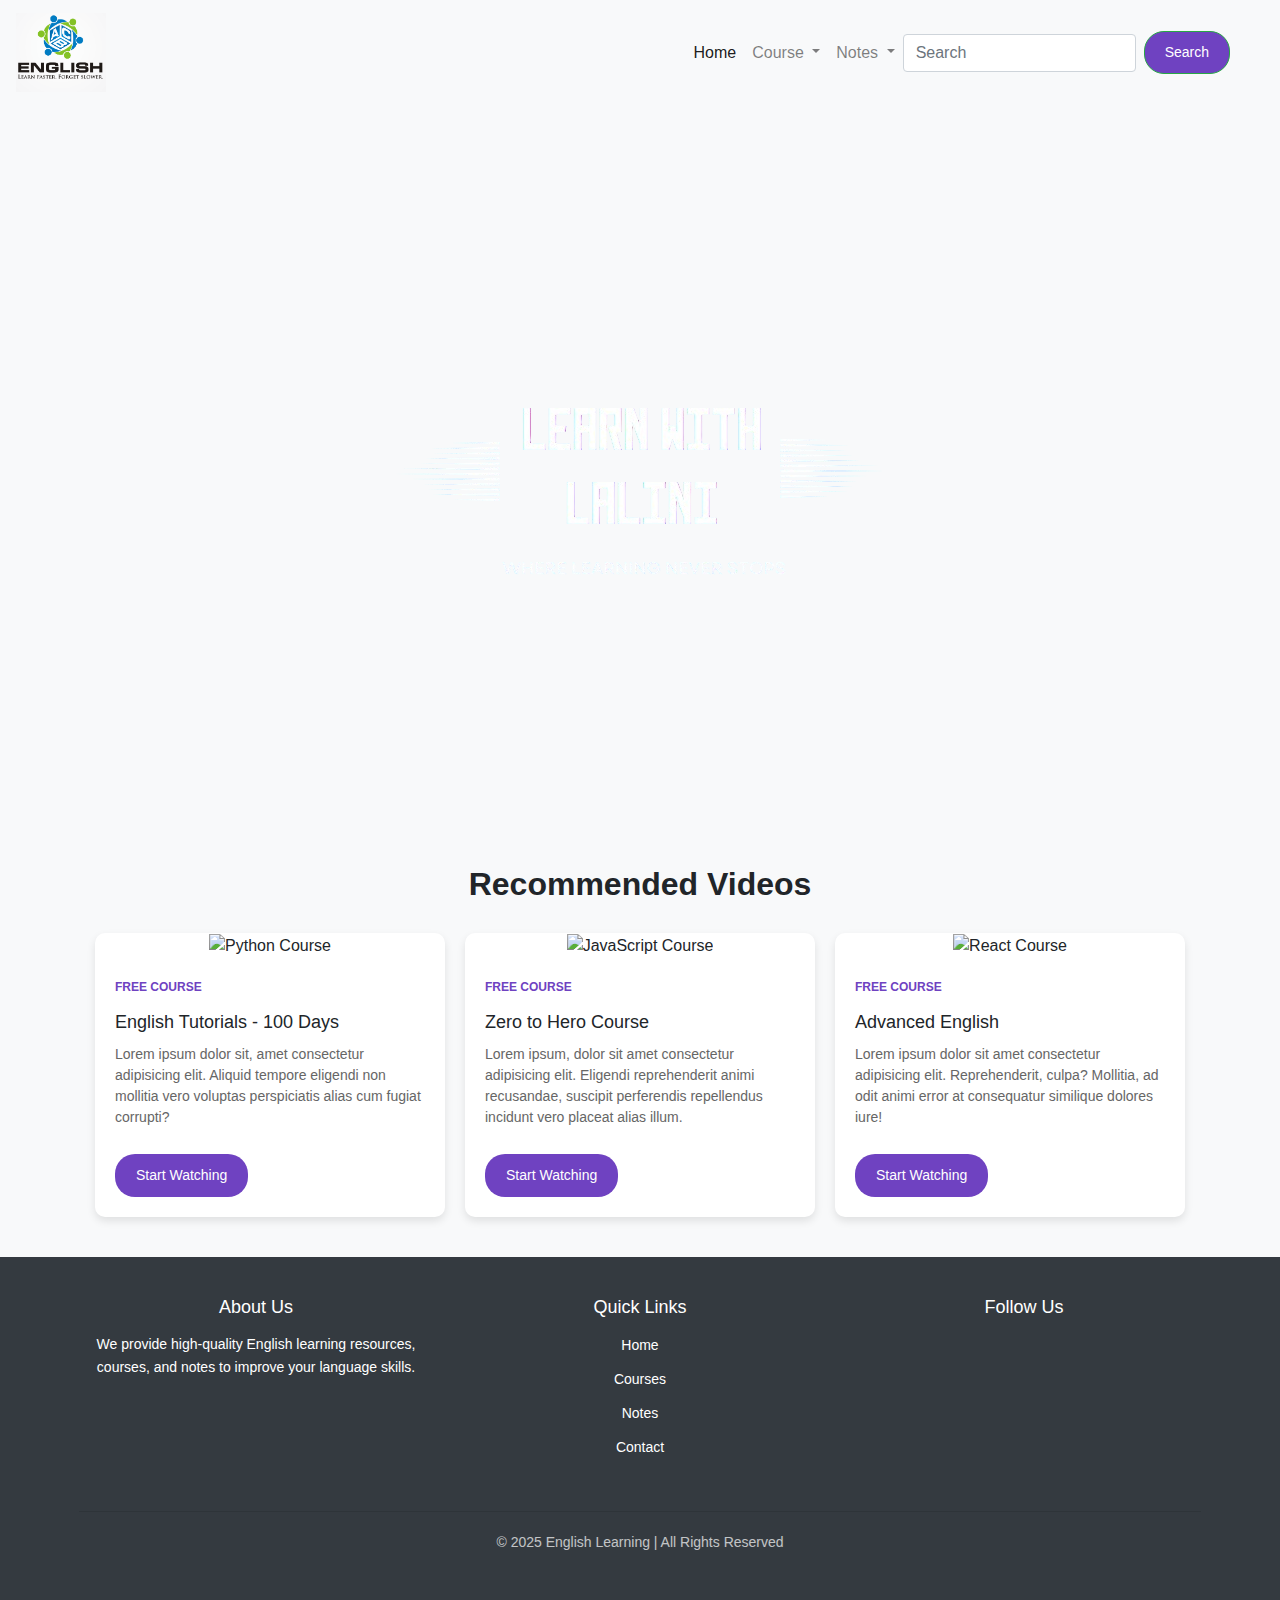
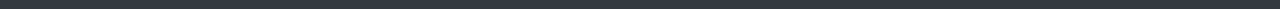
==== index.html @ 873be14e "hi  vijay" ====
<!DOCTYPE html>
<html>

<head>
    <link rel="stylesheet" href="https://stackpath.bootstrapcdn.com/bootstrap/4.5.2/css/bootstrap.min.css"
        integrity="sha384-JcKb8q3iqJ61gNV9KGb8thSsNjpSL0n8PARn9HuZOnIxN0hoP+VmmDGMN5t9UJ0Z" crossorigin="anonymous" />
    <script src="https://code.jquery.com/jquery-3.5.1.slim.min.js"
        integrity="sha384-DfXdz2htPH0lsSSs5nCTpuj/zy4C+OGpamoFVy38MVBnE+IbbVYUew+OrCXaRkfj"
        crossorigin="anonymous"></script>
    <script src="https://cdn.jsdelivr.net/npm/popper.js@1.16.1/dist/umd/popper.min.js"
        integrity="sha384-9/reFTGAW83EW2RDu2S0VKaIzap3H66lZH81PoYlFhbGU+6BZp6G7niu735Sk7lN"
        crossorigin="anonymous"></script>
    <script src="https://stackpath.bootstrapcdn.com/bootstrap/4.5.2/js/bootstrap.min.js"
        integrity="sha384-B4gt1jrGC7Jh4AgTPSdUtOBvfO8shuf57BaghqFfPlYxofvL8/KUEfYiJOMMV+rV"
        crossorigin="anonymous"></script>
    <script src="https://kit.fontawesome.com/20c5629a29.js" crossorigin="anonymous"></script>
    <link rel="stylesheet" href="style.css">
</head>

<body>
    <div class="head-container">
        <nav class="navbar navbar-expand-lg navbar-light bg-light">
            <a class="navbar-brand" href="#">
                <img src="logo.png" class="food-munch-logo" alt="Logo" />
            </a>
            <button class="navbar-toggler" type="button" data-toggle="collapse" data-target="#navbarSupportedContent"
                aria-controls="navbarSupportedContent" aria-expanded="false" aria-label="Toggle navigation">
                <span class="navbar-toggler-icon"></span>
            </button>

            <div class="collapse navbar-collapse" id="navbarSupportedContent">
                <ul class="navbar-nav mr-auto">
                    <li class="nav-item active">
                        <a class="nav-link" href="#">Home <span class="sr-only">(current)</span></a>
                    </li>
                    <li class="nav-item dropdown">
                        <a class="nav-link dropdown-toggle" href="#" id="navbarDropdown" role="button"
                            data-toggle="dropdown" aria-haspopup="true" aria-expanded="false">
                            Course
                        </a>
                        <div class="dropdown-menu" aria-labelledby="navbarDropdown">
                            <a class="dropdown-item" href="#">Course 1 name</a>
                            <a class="dropdown-item" href="#">Course 2 name</a>
                            <!-- <div class="dropdown-divider"></div> -->
                            <a class="dropdown-item" href="#">Course 3 name</a>
                        </div>
                    </li>
                    <li class="nav-item dropdown">
                        <a class="nav-link dropdown-toggle" href="#" id="navbarDropdown" role="button"
                            data-toggle="dropdown" aria-haspopup="true" aria-expanded="false">
                            Notes
                        </a>
                        <div class="dropdown-menu" aria-labelledby="navbarDropdown">
                            <a class="dropdown-item" href="/rough/notes/english_grammar.pdf">English Grammar</a>
                            <a class="dropdown-item" href="/rough/notes/spoken_english.pdf">Spoken English Tips</a>
                            <!-- <div class="dropdown-divider"></div> -->
                            <a class="dropdown-item" href="/rough/notes/Writen_skill.pdf">Writing Skills Guide</a>
                        </div>
                    </li>
                    
                </ul>
                <form class="form-inline my-2 my-lg-0">
                    <input class="form-control mr-sm-2" type="search" placeholder="Search" aria-label="Search">
                    <button class="btn btn-outline-success my-2 my-sm-0" type="submit">Search</button>
                </form>
            </div>
          
        </nav>
      
    </div>
    <div class="main-container">
    <img src="/back.png" alt="">
    </div>
    <div class="container">
        <h2 class="text-center">Recommended Videos</h2>
        <div class="courses">
            <!-- Course Card 1 -->
            <div class="course-card">
                <img src="https://genlish.com/wp-content/uploads/2017/04/English1.jpg" alt="Python Course">
                <div class="card-content">
                    <p class="tag">Free Course</p>
                    <h5>English Tutorials - 100 Days</h5>
                    <p>Lorem ipsum dolor sit, amet consectetur adipisicing elit. Aliquid tempore eligendi non mollitia vero voluptas perspiciatis alias cum fugiat corrupti?</p>
                    <a href="#" class="btn">Start Watching</a>
                </div>
            </div>

            <!-- Course Card 2 -->
            <div class="course-card">
                <img src="https://cdn.pixabay.com/photo/2017/09/07/10/07/english-2724442_1280.jpg" alt="JavaScript Course">
                <div class="card-content">
                    <p class="tag">Free Course</p>
                    <h5>Zero to Hero Course</h5>
                    <p>Lorem ipsum, dolor sit amet consectetur adipisicing elit. Eligendi reprehenderit animi recusandae, suscipit perferendis repellendus incidunt vero placeat alias illum.</p>
                    <a href="#" class="btn">Start Watching</a>
                </div>
            </div>

            <!-- Course Card 3 -->
            <div class="course-card">
                <img src="https://t4.ftcdn.net/jpg/05/18/65/75/360_F_518657595_keQdDMCfv8SgYvjOgPMe8BCx7hkuplIf.jpg" alt="React Course">
                <div class="card-content">
                    <p class="tag">Free Course</p>
                    <h5>Advanced English</h5>
                    <p>Lorem ipsum dolor sit amet consectetur adipisicing elit. Reprehenderit, culpa? Mollitia, ad odit animi error at consequatur similique dolores iure!</p>
                    <a href="#" class="btn">Start Watching</a>
                </div>
            </div>
        </div>
    </div>
    <footer class="footer">
        <div class="container">
            <div class="row">
                <div class="footer-col">
                    <h4>About Us</h4>
                    <p>We provide high-quality English learning resources, courses, and notes to improve your language skills.</p>
                </div>
    
                <div class="footer-col">
                    <h4>Quick Links</h4>
                    <ul>
                        <li><a href="index.html">Home</a></li>
                        <li><a href="#">Courses</a></li>
                        <li><a href="notes.html">Notes</a></li>
                        <li><a href="#">Contact</a></li>
                    </ul>
                </div>
    
                <div class="footer-col">
                    <h4>Follow Us</h4>
                    
                </div>
            </div>
            <hr>
            <p class="copyright">&copy; 2025 English Learning | All Rights Reserved</p>
        </div>
    </footer>
    

</body>

</html>
---- style.css ----
@import url("https://fonts.googleapis.com/css2?family=Bree+Serif&family=Caveat:wght@400;700&family=Lobster&family=Monoton&family=Open+Sans:ital,wght@0,400;0,700;1,400;1,700&family=Playfair+Display+SC:ital,wght@0,400;0,700;1,700&family=Playfair+Display:ital,wght@0,400;0,700;1,700&family=Roboto:ital,wght@0,400;0,700;1,400;1,700&family=Source+Sans+Pro:ital,wght@0,400;0,700;1,700&family=Work+Sans:ital,wght@0,400;0,700;1,700&display=swap");
body {
    font-family: 'Poppins', sans-serif;
    background-color: #f8f9fa;
    margin: 0;
    padding: 0;
}

.head-container
{
    position: relative;
}
.collapse{
    position: absolute;
    right: 50px;
}
.food-munch-logo {
    width: 90px;

}
.main-container
{
    background-image: url('https://png.pngtree.com/thumb_back/fh260/background/20190220/ourmid/pngtree-cartoon-education-training-cram-school-image_9149.jpg');
    height: 80vh;
    background-size: cover;
    background-position: center;
    background-attachment: fixed;
    display: flex;
    justify-content: center;
    align-items: center;
    background-repeat: no-repeat;
}

.container {
    width: 90%;
    max-width: 1200px;
    margin: 40px auto;
    text-align: center;
}

h2 {
    font-weight: 600;
    margin-bottom: 30px;
}

/* Course Cards Layout */
.courses {
    display: flex;
    justify-content: center;
    flex-wrap: wrap;
    gap: 20px;
}

/* Individual Course Card */
.course-card {
    background: white;
    width: 100%;
    max-width: 350px;
    border-radius: 10px;
    overflow: hidden;
    box-shadow: 0 4px 8px rgba(0, 0, 0, 0.1);
    transition: 0.3s ease-in-out;
}

.course-card:hover {
    transform: translateY(-5px);
    box-shadow: 0 6px 12px rgba(0, 0, 0, 0.15);
}

.course-card img {
    width: 100%;
    height: 200px;
    object-fit: cover;
}

.card-content {
    padding: 20px;
    text-align: left;
}

.tag {
    font-size: 12px;
    text-transform: uppercase;
    color: #6f42c1;
    font-weight: bold;
}

h5 {
    font-size: 18px;
    margin: 10px 0;
}

p {
    font-size: 14px;
    color: #666;
}

.btn {
    display: inline-block;
    background-color: #6f42c1;
    color: white;
    text-decoration: none;
    padding: 10px 20px;
    border-radius: 20px;
    font-size: 14px;
    margin-top: 10px;
    transition: 0.3s;
}

.btn:hover {
    background-color: #5936a2;
}

@media (max-width: 900px) {
    .courses {
        flex-direction: column;
        align-items: center;
    }
}
.footer {
    background: #343a40;
    color: white;
    padding: 40px 0;
    text-align: center;
}

.footer .container {
    max-width: 1200px;
    margin: auto;
}

.footer .row {
    display: flex;
    flex-wrap: wrap;
    justify-content: space-around;
}

.footer-col {
    width: 30%;
    margin-bottom: 20px;
    color: white;
}

.footer-col h4 {
    font-size: 18px;
    margin-bottom: 15px;
    position: relative;
}

.footer-col p {
    font-size: 14px;
    line-height: 1.6;
    color: white;
}

.footer-col ul {
    list-style: none;
    padding: 0;
}

.footer-col ul li {
    margin: 10px 0;
}

.footer-col ul li a {
    text-decoration: none;
    color: white;
    font-size: 14px;
    transition: 0.3s;
}

.footer-col ul li a:hover {
    color: #ffc107;
}

.social-links {
    display: flex;
    justify-content: center;
    gap: 15px;
}

.social-links a {
    color: white;
    font-size: 18px;
    transition: 0.3s;
}

.social-links a:hover {
    color: #ffc107;
}

.copyright {
    margin-top: 20px;
    font-size: 14px;
    opacity: 0.7;
    color: white;
}

@media (max-width: 768px) {
    .footer .row {
        flex-direction: column;
        align-items: center;
    }

    .footer-col {
        width: 100%;
        text-align: center;
    }
}
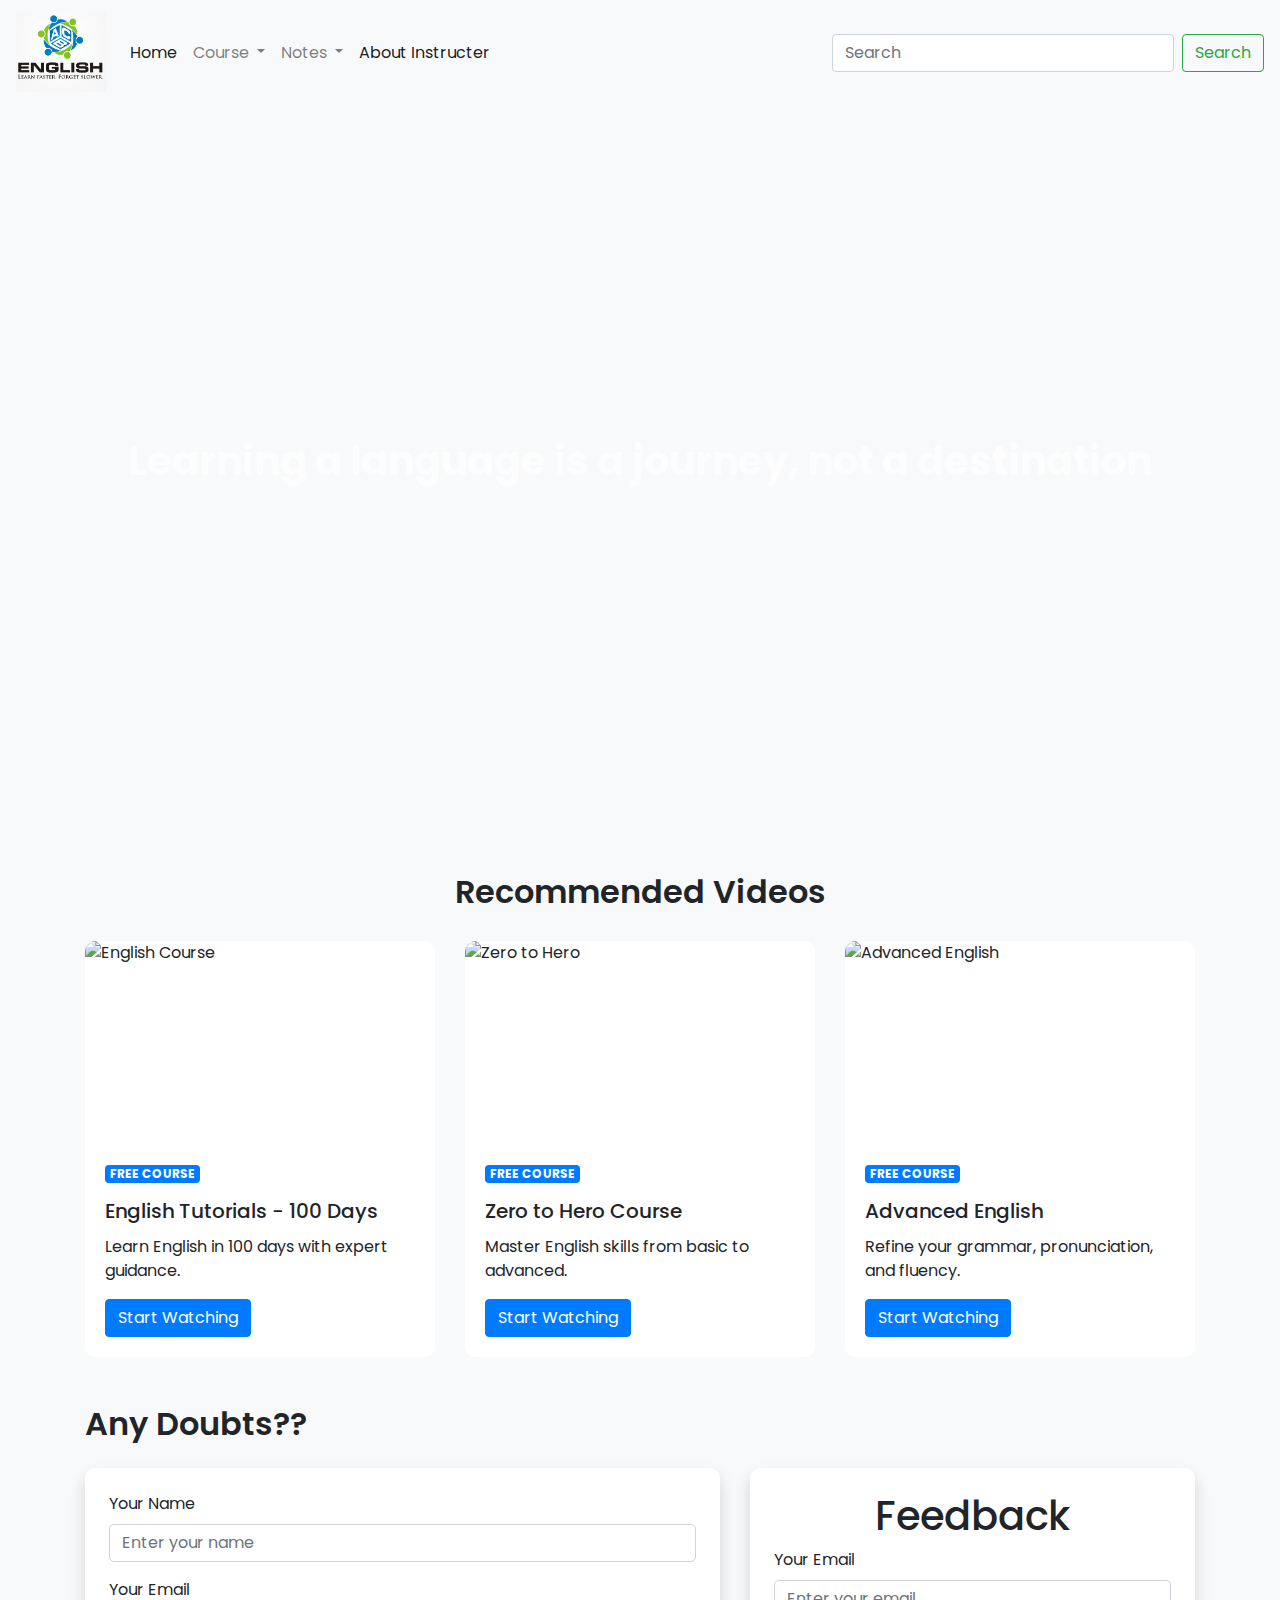
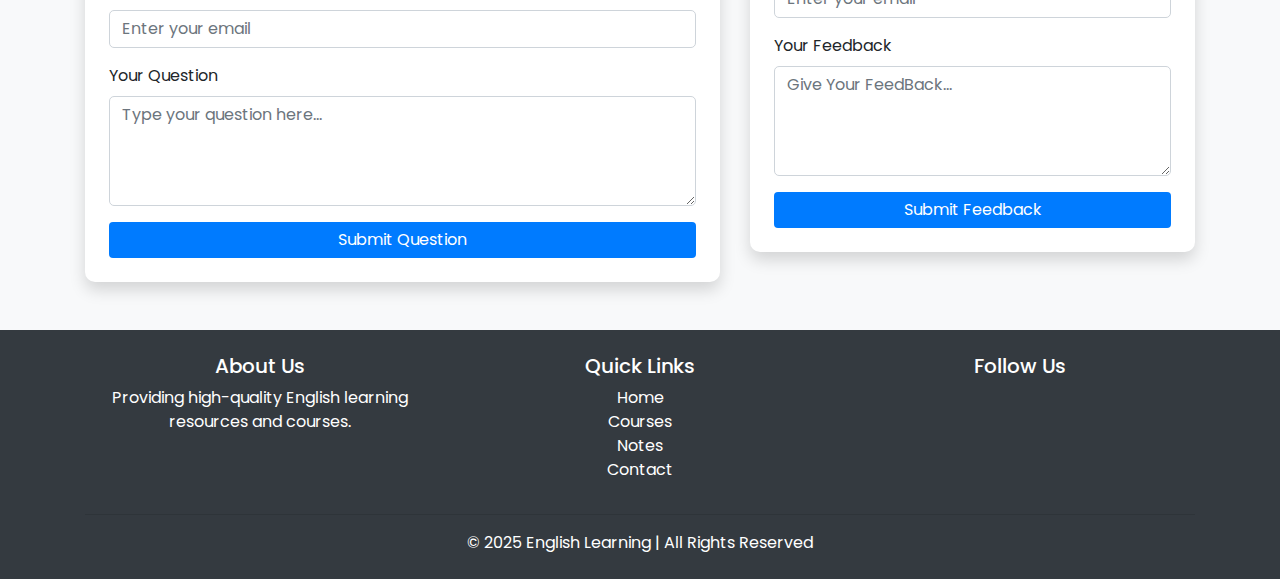
==== commit 06c4a5c2: "English website without backend" ====
--- a/index.html
+++ b/index.html
@@ -1,142 +1,218 @@
 <!DOCTYPE html>
-<html>
+<html lang="en">
 
 <head>
-    <link rel="stylesheet" href="https://stackpath.bootstrapcdn.com/bootstrap/4.5.2/css/bootstrap.min.css"
-        integrity="sha384-JcKb8q3iqJ61gNV9KGb8thSsNjpSL0n8PARn9HuZOnIxN0hoP+VmmDGMN5t9UJ0Z" crossorigin="anonymous" />
-    <script src="https://code.jquery.com/jquery-3.5.1.slim.min.js"
-        integrity="sha384-DfXdz2htPH0lsSSs5nCTpuj/zy4C+OGpamoFVy38MVBnE+IbbVYUew+OrCXaRkfj"
-        crossorigin="anonymous"></script>
-    <script src="https://cdn.jsdelivr.net/npm/popper.js@1.16.1/dist/umd/popper.min.js"
-        integrity="sha384-9/reFTGAW83EW2RDu2S0VKaIzap3H66lZH81PoYlFhbGU+6BZp6G7niu735Sk7lN"
-        crossorigin="anonymous"></script>
-    <script src="https://stackpath.bootstrapcdn.com/bootstrap/4.5.2/js/bootstrap.min.js"
-        integrity="sha384-B4gt1jrGC7Jh4AgTPSdUtOBvfO8shuf57BaghqFfPlYxofvL8/KUEfYiJOMMV+rV"
-        crossorigin="anonymous"></script>
+    <meta charset="UTF-8">
+    <meta name="viewport" content="width=device-width, initial-scale=1.0">
+    <title>English Learning</title>
+
+    <!-- Bootstrap CDN -->
+    <link rel="stylesheet" href="https://stackpath.bootstrapcdn.com/bootstrap/4.5.2/css/bootstrap.min.css">
+
+    <!-- FontAwesome -->
     <script src="https://kit.fontawesome.com/20c5629a29.js" crossorigin="anonymous"></script>
+
     <link rel="stylesheet" href="style.css">
 </head>
 
 <body>
-    <div class="head-container">
-        <nav class="navbar navbar-expand-lg navbar-light bg-light">
-            <a class="navbar-brand" href="#">
-                <img src="logo.png" class="food-munch-logo" alt="Logo" />
-            </a>
-            <button class="navbar-toggler" type="button" data-toggle="collapse" data-target="#navbarSupportedContent"
-                aria-controls="navbarSupportedContent" aria-expanded="false" aria-label="Toggle navigation">
-                <span class="navbar-toggler-icon"></span>
-            </button>
-
-            <div class="collapse navbar-collapse" id="navbarSupportedContent">
-                <ul class="navbar-nav mr-auto">
-                    <li class="nav-item active">
-                        <a class="nav-link" href="#">Home <span class="sr-only">(current)</span></a>
-                    </li>
-                    <li class="nav-item dropdown">
-                        <a class="nav-link dropdown-toggle" href="#" id="navbarDropdown" role="button"
-                            data-toggle="dropdown" aria-haspopup="true" aria-expanded="false">
-                            Course
-                        </a>
-                        <div class="dropdown-menu" aria-labelledby="navbarDropdown">
-                            <a class="dropdown-item" href="#">Course 1 name</a>
-                            <a class="dropdown-item" href="#">Course 2 name</a>
-                            <!-- <div class="dropdown-divider"></div> -->
-                            <a class="dropdown-item" href="#">Course 3 name</a>
-                        </div>
-                    </li>
-                    <li class="nav-item dropdown">
-                        <a class="nav-link dropdown-toggle" href="#" id="navbarDropdown" role="button"
-                            data-toggle="dropdown" aria-haspopup="true" aria-expanded="false">
-                            Notes
-                        </a>
-                        <div class="dropdown-menu" aria-labelledby="navbarDropdown">
-                            <a class="dropdown-item" href="/rough/notes/english_grammar.pdf">English Grammar</a>
-                            <a class="dropdown-item" href="/rough/notes/spoken_english.pdf">Spoken English Tips</a>
-                            <!-- <div class="dropdown-divider"></div> -->
-                            <a class="dropdown-item" href="/rough/notes/Writen_skill.pdf">Writing Skills Guide</a>
-                        </div>
-                    </li>
-                    
-                </ul>
-                <form class="form-inline my-2 my-lg-0">
-                    <input class="form-control mr-sm-2" type="search" placeholder="Search" aria-label="Search">
-                    <button class="btn btn-outline-success my-2 my-sm-0" type="submit">Search</button>
-                </form>
-            </div>
-          
-        </nav>
-      
+
+    <!-- Navbar -->
+    <nav class="navbar navbar-expand-lg navbar-light bg-light">
+        <a class="navbar-brand" href="#">
+            <img src="logo.png" class="food-munch-logo" alt="Logo" width="90" />
+        </a>
+        <button class="navbar-toggler" type="button" data-toggle="collapse" data-target="#navbarNav">
+            <span class="navbar-toggler-icon"></span>
+        </button>
+
+        <div class="collapse navbar-collapse justify-content-between" id="navbarNav">
+            <ul class="navbar-nav">
+                <li class="nav-item active">
+                    <a class="nav-link" href="#">Home</a>
+                </li>
+
+
+                <!-- Course Dropdown -->
+                <li class="nav-item dropdown">
+                    <a class="nav-link dropdown-toggle" href="#" id="courseDropdown" data-toggle="dropdown">
+                        Course
+                    </a>
+                    <div class="dropdown-menu">
+                        <a class="dropdown-item" href="#">Course 1</a>
+                        <a class="dropdown-item" href="#">Course 2</a>
+                        <a class="dropdown-item" href="#">Course 3</a>
+                    </div>
+                </li>
+
+                <!-- Notes Dropdown -->
+                <li class="nav-item dropdown">
+                    <a class="nav-link dropdown-toggle" href="#" id="notesDropdown" data-toggle="dropdown">
+                        Notes
+                    </a>
+                    <div class="dropdown-menu">
+                        <a class="dropdown-item" href="/rough/notes/english_grammar.pdf">English Grammar</a>
+                        <a class="dropdown-item" href="/rough/notes/spoken_english.pdf">Spoken English Tips</a>
+                        <a class="dropdown-item" href="/rough/notes/Writen_skill.pdf">Writing Skills Guide</a>
+                    </div>
+                </li>
+                <li class="nav-item active">
+                    <a class="nav-link" href="/instructer.html" target="_blank">About Instructer</a>
+                </li>
+            </ul>
+
+            <!-- Search Bar -->
+            <form class="form-inline">
+                <input class="form-control mr-sm-2" type="search" placeholder="Search">
+                <button class="btn btn-outline-success my-2 my-sm-0" type="submit">Search</button>
+            </form>
+        </div>
+    </nav>
+
+    <!-- Hero Section -->
+    
+
+        <div class="main-container d-flex justify-content-center align-items-center text-center">
+            <h1 class="text-white font-weight-bold">Learning a language is a journey, not a destination</h1>
+        </div>
+    
+
+    <!-- Recommended Videos Section -->
+    <div class="container my-5">
+        <h2 class="text-center">Recommended Videos</h2>
+        <div class="row">
+            <!-- Course 1 -->
+            <div class="col-md-4">
+                <div class="card">
+                    <img src="https://genlish.com/wp-content/uploads/2017/04/English1.jpg" class="card-img-top"
+                        alt="English Course">
+                    <div class="card-body">
+                        <p class="badge badge-primary">Free Course</p>
+                        <h5 class="card-title">English Tutorials - 100 Days</h5>
+                        <p class="card-text">Learn English in 100 days with expert guidance.</p>
+                        <a href="#" class="btn btn-primary">Start Watching</a>
+                    </div>
+                </div>
+            </div>
+
+            <!-- Course 2 -->
+            <div class="col-md-4">
+                <div class="card">
+                    <img src="https://cdn.pixabay.com/photo/2017/09/07/10/07/english-2724442_1280.jpg"
+                        class="card-img-top" alt="Zero to Hero">
+                    <div class="card-body">
+                        <p class="badge badge-primary">Free Course</p>
+                        <h5 class="card-title">Zero to Hero Course</h5>
+                        <p class="card-text">Master English skills from basic to advanced.</p>
+                        <a href="#" class="btn btn-primary">Start Watching</a>
+                    </div>
+                </div>
+            </div>
+
+            <!-- Course 3 -->
+            <div class="col-md-4">
+                <div class="card">
+                    <img src="https://t4.ftcdn.net/jpg/05/18/65/75/360_F_518657595_keQdDMCfv8SgYvjOgPMe8BCx7hkuplIf.jpg"
+                        class="card-img-top" alt="Advanced English">
+                    <div class="card-body">
+                        <p class="badge badge-primary">Free Course</p>
+                        <h5 class="card-title">Advanced English</h5>
+                        <p class="card-text">Refine your grammar, pronunciation, and fluency.</p>
+                        <a href="#" class="btn btn-primary">Start Watching</a>
+                    </div>
+                </div>
+            </div>
+        </div>
     </div>
-    <div class="main-container">
-    <img src="/back.png" alt="">
+    <!-- Doubts -->
+    <div class="container my-5 align-items-center ">
+        <h2 class="text-start mb-4"> Any Doubts??</h2>
+        <div class="row justify-content-start d-flex">
+            <div class="col-md-7">
+                <div class="card shadow p-4">
+                    <form>
+                        <div class="form-group">
+                            <label for="name">Your Name</label>
+                            <input type="text" class="form-control" id="name" placeholder="Enter your name" required>
+                        </div>
+                        <div class="form-group">
+                            <label for="email">Your Email</label>
+                            <input type="email" class="form-control" id="email" placeholder="Enter your email" required>
+                        </div>
+                        <div class="form-group">
+                            <label for="question">Your Question</label>
+                            <textarea class="form-control" id="question" rows="4"
+                                placeholder="Type your question here..." required></textarea>
+                        </div>
+                        <button type="submit" class="btn btn-primary btn-block">Submit Question</button>
+                    </form>
+                </div>
+            </div>
+            <!-- <div class="container d-inline-block"> -->
+            <!-- <h2 class="text-start mb-4"> Any Doubts??</h2> -->
+
+            <div class="col-md-5">
+                <div class="card shadow p-4">
+                    <h1 class="text-center">Feedback</h1>
+                    <form>
+
+                        <div class="form-group">
+                            <label for="email">Your Email</label>
+                            <input type="email" class="form-control" id="email" placeholder="Enter your email" required>
+                        </div>
+                        <div class="form-group">
+                            <label for="question">Your Feedback</label>
+                            <textarea class="form-control" id="question" rows="4" placeholder="Give Your FeedBack..."
+                                required></textarea>
+                        </div>
+                        <button type="submit" class="btn btn-primary btn-block">Submit Feedback</button>
+                    </form>
+                </div>
+            </div>
+            <!-- </div> -->
+
+
+        </div>
     </div>
-    <div class="container">
-        <h2 class="text-center">Recommended Videos</h2>
-        <div class="courses">
-            <!-- Course Card 1 -->
-            <div class="course-card">
-                <img src="https://genlish.com/wp-content/uploads/2017/04/English1.jpg" alt="Python Course">
-                <div class="card-content">
-                    <p class="tag">Free Course</p>
-                    <h5>English Tutorials - 100 Days</h5>
-                    <p>Lorem ipsum dolor sit, amet consectetur adipisicing elit. Aliquid tempore eligendi non mollitia vero voluptas perspiciatis alias cum fugiat corrupti?</p>
-                    <a href="#" class="btn">Start Watching</a>
-                </div>
-            </div>
-
-            <!-- Course Card 2 -->
-            <div class="course-card">
-                <img src="https://cdn.pixabay.com/photo/2017/09/07/10/07/english-2724442_1280.jpg" alt="JavaScript Course">
-                <div class="card-content">
-                    <p class="tag">Free Course</p>
-                    <h5>Zero to Hero Course</h5>
-                    <p>Lorem ipsum, dolor sit amet consectetur adipisicing elit. Eligendi reprehenderit animi recusandae, suscipit perferendis repellendus incidunt vero placeat alias illum.</p>
-                    <a href="#" class="btn">Start Watching</a>
-                </div>
-            </div>
-
-            <!-- Course Card 3 -->
-            <div class="course-card">
-                <img src="https://t4.ftcdn.net/jpg/05/18/65/75/360_F_518657595_keQdDMCfv8SgYvjOgPMe8BCx7hkuplIf.jpg" alt="React Course">
-                <div class="card-content">
-                    <p class="tag">Free Course</p>
-                    <h5>Advanced English</h5>
-                    <p>Lorem ipsum dolor sit amet consectetur adipisicing elit. Reprehenderit, culpa? Mollitia, ad odit animi error at consequatur similique dolores iure!</p>
-                    <a href="#" class="btn">Start Watching</a>
-                </div>
-            </div>
-        </div>
-    </div>
-    <footer class="footer">
+
+
+
+    <!-- Footer -->
+    <footer class="bg-dark text-white text-center py-4">
         <div class="container">
             <div class="row">
-                <div class="footer-col">
-                    <h4>About Us</h4>
-                    <p>We provide high-quality English learning resources, courses, and notes to improve your language skills.</p>
-                </div>
-    
-                <div class="footer-col">
-                    <h4>Quick Links</h4>
-                    <ul>
-                        <li><a href="index.html">Home</a></li>
-                        <li><a href="#">Courses</a></li>
-                        <li><a href="notes.html">Notes</a></li>
-                        <li><a href="#">Contact</a></li>
+                <div class="col-md-4">
+                    <h5>About Us</h5>
+                    <p>Providing high-quality English learning resources and courses.</p>
+                </div>
+
+                <div class="col-md-4">
+                    <h5>Quick Links</h5>
+                    <ul class="list-unstyled">
+                        <li><a href="#" class="text-white">Home</a></li>
+                        <li><a href="#" class="text-white">Courses</a></li>
+                        <li><a href="#" class="text-white">Notes</a></li>
+                        <li><a href="#" class="text-white">Contact</a></li>
                     </ul>
                 </div>
-    
-                <div class="footer-col">
-                    <h4>Follow Us</h4>
-                    
+
+                <div class="col-md-4">
+                    <h5>Follow Us</h5>
+                    <div>
+                        <a href="#" class="text-white mx-2"><i class="fab fa-facebook"></i></a>
+                        <a href="#" class="text-white mx-2"><i class="fab fa-twitter"></i></a>
+                        <a href="#" class="text-white mx-2"><i class="fab fa-instagram"></i></a>
+                    </div>
                 </div>
             </div>
             <hr>
-            <p class="copyright">&copy; 2025 English Learning | All Rights Reserved</p>
+            <p class="mb-0">&copy; 2025 English Learning | All Rights Reserved</p>
         </div>
     </footer>
-    
-
+
+    <!-- Bootstrap JS -->
+    <script src="https://code.jquery.com/jquery-3.5.1.min.js"></script>
+    <script src="https://stackpath.bootstrapcdn.com/bootstrap/4.5.2/js/bootstrap.bundle.min.js"></script>
 </body>
 
-</html>
+</html>--- a/style.css
+++ b/style.css
@@ -1,4 +1,7 @@
-@import url("https://fonts.googleapis.com/css2?family=Bree+Serif&family=Caveat:wght@400;700&family=Lobster&family=Monoton&family=Open+Sans:ital,wght@0,400;0,700;1,400;1,700&family=Playfair+Display+SC:ital,wght@0,400;0,700;1,700&family=Playfair+Display:ital,wght@0,400;0,700;1,700&family=Roboto:ital,wght@0,400;0,700;1,400;1,700&family=Source+Sans+Pro:ital,wght@0,400;0,700;1,700&family=Work+Sans:ital,wght@0,400;0,700;1,700&display=swap");
+/* Import Google Fonts */
+@import url("https://fonts.googleapis.com/css2?family=Poppins:wght@300;400;600&display=swap");
+
+/* Global Styles */
 body {
     font-family: 'Poppins', sans-serif;
     background-color: #f8f9fa;
@@ -6,21 +9,14 @@
     padding: 0;
 }
 
-.head-container
-{
-    position: relative;
-}
-.collapse{
-    position: absolute;
-    right: 50px;
-}
+/* Navbar Logo */
 .food-munch-logo {
     width: 90px;
+}
 
-}
-.main-container
-{
-    background-image: url('https://png.pngtree.com/thumb_back/fh260/background/20190220/ourmid/pngtree-cartoon-education-training-cram-school-image_9149.jpg');
+/* Hero Section */
+.main-container {
+    background-image: url('https://www.gettingsmart.com/wp-content/uploads/2017/01/Teacher-Helping-Young-Students-at-Table-Feature-Image.jpg');
     height: 80vh;
     background-size: cover;
     background-position: center;
@@ -29,158 +25,56 @@
     justify-content: center;
     align-items: center;
     background-repeat: no-repeat;
+    opacity: 0.75;
+    
 }
 
-.container {
-    width: 90%;
-    max-width: 1200px;
-    margin: 40px auto;
-    text-align: center;
-}
-
+/* Recommended Videos Section */
 h2 {
     font-weight: 600;
     margin-bottom: 30px;
 }
 
-/* Course Cards Layout */
-.courses {
-    display: flex;
-    justify-content: center;
-    flex-wrap: wrap;
-    gap: 20px;
+/* Course Cards */
+.card {
+    border-radius: 10px;
+    overflow: hidden;
+    transition: transform 0.3s ease-in-out, box-shadow 0.3s ease-in-out;
 }
 
-/* Individual Course Card */
-.course-card {
-    background: white;
-    width: 100%;
-    max-width: 350px;
-    border-radius: 10px;
-    overflow: hidden;
-    box-shadow: 0 4px 8px rgba(0, 0, 0, 0.1);
-    transition: 0.3s ease-in-out;
-}
-
-.course-card:hover {
+.card:hover {
     transform: translateY(-5px);
     box-shadow: 0 6px 12px rgba(0, 0, 0, 0.15);
 }
 
-.course-card img {
-    width: 100%;
+.card img {
     height: 200px;
     object-fit: cover;
 }
 
-.card-content {
-    padding: 20px;
-    text-align: left;
-}
-
-.tag {
+.card .badge {
     font-size: 12px;
     text-transform: uppercase;
-    color: #6f42c1;
     font-weight: bold;
 }
 
-h5 {
-    font-size: 18px;
-    margin: 10px 0;
-}
-
-p {
-    font-size: 14px;
-    color: #666;
-}
-
-.btn {
-    display: inline-block;
-    background-color: #6f42c1;
-    color: white;
-    text-decoration: none;
-    padding: 10px 20px;
-    border-radius: 20px;
-    font-size: 14px;
-    margin-top: 10px;
-    transition: 0.3s;
-}
-
-.btn:hover {
-    background-color: #5936a2;
-}
-
-@media (max-width: 900px) {
-    .courses {
-        flex-direction: column;
-        align-items: center;
-    }
-}
-.footer {
+/* Footer */
+footer {
     background: #343a40;
-    color: white;
-    padding: 40px 0;
-    text-align: center;
-}
-
-.footer .container {
-    max-width: 1200px;
-    margin: auto;
-}
-
-.footer .row {
-    display: flex;
-    flex-wrap: wrap;
-    justify-content: space-around;
-}
-
-.footer-col {
-    width: 30%;
-    margin-bottom: 20px;
     color: white;
 }
 
-.footer-col h4 {
-    font-size: 18px;
-    margin-bottom: 15px;
-    position: relative;
+footer a {
+    text-decoration: none;
+    color: white;
+    transition: color 0.3s;
 }
 
-.footer-col p {
-    font-size: 14px;
-    line-height: 1.6;
-    color: white;
-}
-
-.footer-col ul {
-    list-style: none;
-    padding: 0;
-}
-
-.footer-col ul li {
-    margin: 10px 0;
-}
-
-.footer-col ul li a {
-    text-decoration: none;
-    color: white;
-    font-size: 14px;
-    transition: 0.3s;
-}
-
-.footer-col ul li a:hover {
+footer a:hover {
     color: #ffc107;
 }
 
-.social-links {
-    display: flex;
-    justify-content: center;
-    gap: 15px;
-}
-
 .social-links a {
-    color: white;
     font-size: 18px;
     transition: 0.3s;
 }
@@ -189,21 +83,36 @@
     color: #ffc107;
 }
 
-.copyright {
-    margin-top: 20px;
-    font-size: 14px;
-    opacity: 0.7;
-    color: white;
+/* Responsive Design */
+@media (max-width: 768px) {
+    .main-container {
+        height: 60vh;
+    }
+
+    .card {
+        margin-bottom: 20px;
+    }
 }
 
-@media (max-width: 768px) {
-    .footer .row {
-        flex-direction: column;
-        align-items: center;
-    }
 
-    .footer-col {
-        width: 100%;
-        text-align: center;
-    }
-}+/* Ask the Instructor Section */
+.card {
+    border-radius: 10px;
+    border: none;
+}
+
+.card input, .card textarea {
+    border-radius: 5px;
+    border: 1px solid #ced4da;
+}
+
+.card button {
+    background-color: #007bff;
+    border: none;
+    transition: 0.3s;
+}
+
+.card button:hover {
+    background-color: #0056b3;
+}
+
